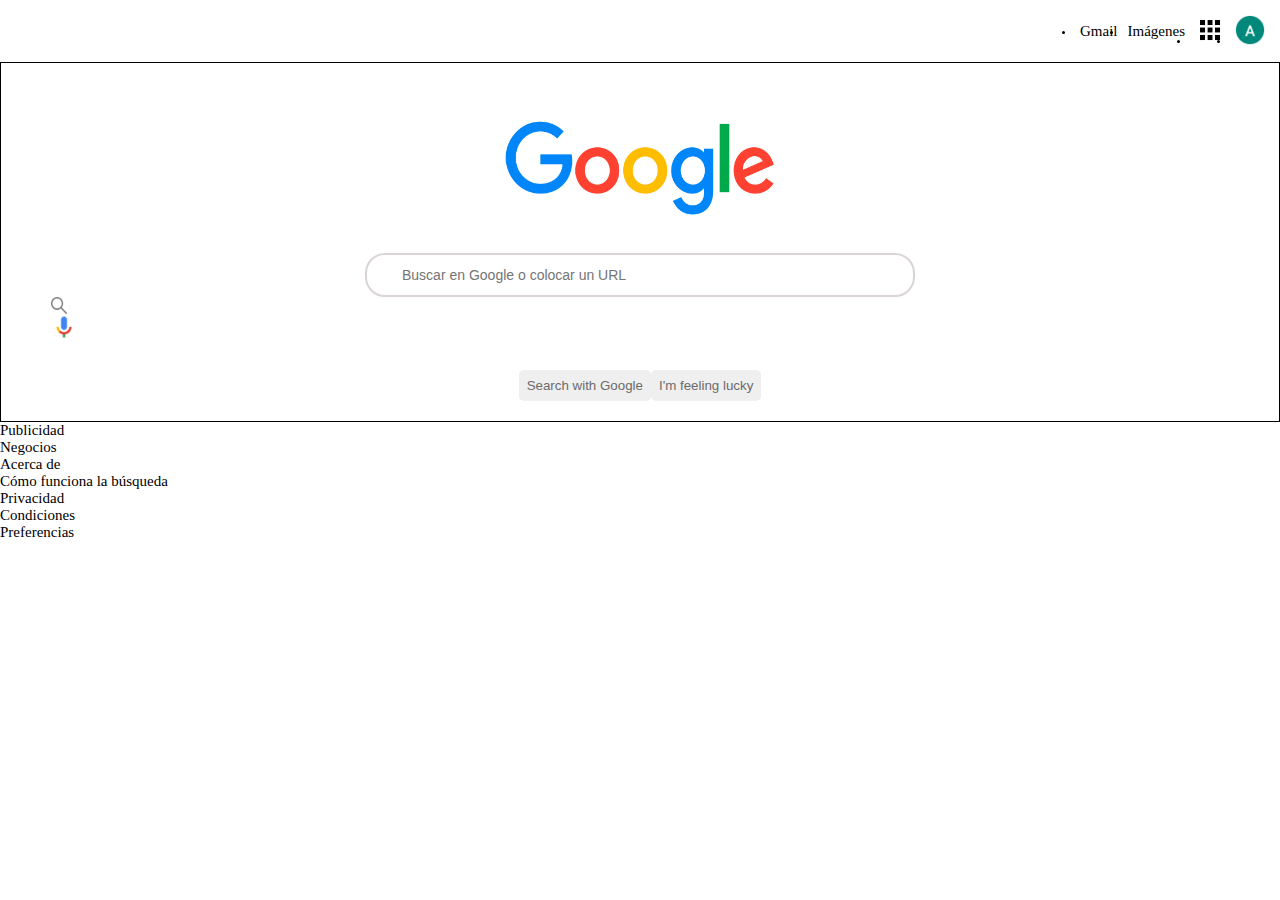
==== curso/index.html @ 4ea75701 "chore: :white_check_mark: create project" ====
<!DOCTYPE html>
<html lang="en">
<head>
    <meta charset="UTF-8">
    <meta http-equiv="X-UA-Compatible" content="IE=edge">
    <meta name="viewport" content="width=device-width, initial-scale=1.0">
    <title>Google</title>
    <link rel="stylesheet" href="./style.css">
</head>
<body>

    <header>
        <nav class="container-header">
            <ul class="lista-header">
                <li class="item-header"><a href="">Gmail</a></li>
                <li class="item-header"><a href="">Imágenes</a></li>
                <li class="item-header"><img class="img-app" src="../images/aplicaciones.png" alt="ícono"></li>
                <li class="item-header"><img class="img-app" src="../images/usuario.png" alt="ícono de tu cuenta"></li>
            </ul>
        </nav>
    </header>

    <section>
        <div class="container-buscador">
            <img class="img-google" src="../images/logo.png" alt="Logo de Google">
            <div class="container-input">
                <input type="text" placeholder="Buscar en Google o colocar un URL">
                
            </div>
            <img class="img-search" src="../images/search.png" alt="Imagen de buscar">
            <img class="img-microphone" src="../images/google-voice.png" alt="Imagen de micrófono de Google">
            <div class="container-btn">
                <button class="btn-search">Search with Google</button>
                <button class="btn-search" >I'm feeling lucky</button>
            </div>
        </div>
    </section>

    <footer>
        <nav class="container-izquierda">
            <ul>
                <li><a href="">Publicidad</a></li>
                <li><a href="">Negocios</a></li>
                <li><a href="">Acerca de</a></li>
                <li><a href="">Cómo funciona la búsqueda</a></li>
            </ul> 
        </nav>
        <nav class="container-derecha">
            <ul>
                <li><a href="">Privacidad</a></li>
                <li><a href="">Condiciones</a></li>
                <li><a href="">Preferencias</a></li>
            </ul> 
        </nav>
    </footer>

</body>
</html>
---- curso/style.css ----
*{
    box-sizing: border-box;
    margin: 0;
    padding: 0;
}
html{
    font-size: 62.5%;
}
/* img{
    width: 50%;
} */
.lista-header{
    display: flex;
    align-items: center;
    justify-content: right;
    text-decoration: none;
    padding: 10px;
}
.item-header{
    padding: 5px;
}
a{
    text-decoration: none;
    color: black;
    font-size: 1.5rem;
}
.img-app{
    height: 100%;
    width: 100%;
    width: 30px;
}
.img-google{
    width: 270px;
    height: 160px;
    margin: 5px auto ;
}
.container-buscador{
    display: flex;
    flex-direction: column;
    justify-content: center;
    border: 1px solid black;
    padding: 20px 50px;
}
.container-input{
    display: flex;
    justify-content: center;
}
input{
    width: 550px;
    height: 44px;
    border-radius: 20px;
    border: rgb(218, 212, 212) solid 2px;
    padding: 15px;
    font-size: 1.4rem;
    padding-left: 35px;
}
.img-search{
    width: 1.6rem;
    height: 1.7rem;
    /* position: relative;
    top: 14px;
    right: 548px;  */
}
.img-microphone{
    width: 26px;
    /* position: relative;
    top: 7px ;
    right: 55px; */
}
.container-btn{
    display: flex;
    justify-content: center;
    padding-top: 30px;
}
.btn-search{
    padding: 8px;
    border: none;
    border-radius: 5px;
    color: rgb(107, 107, 107);
}
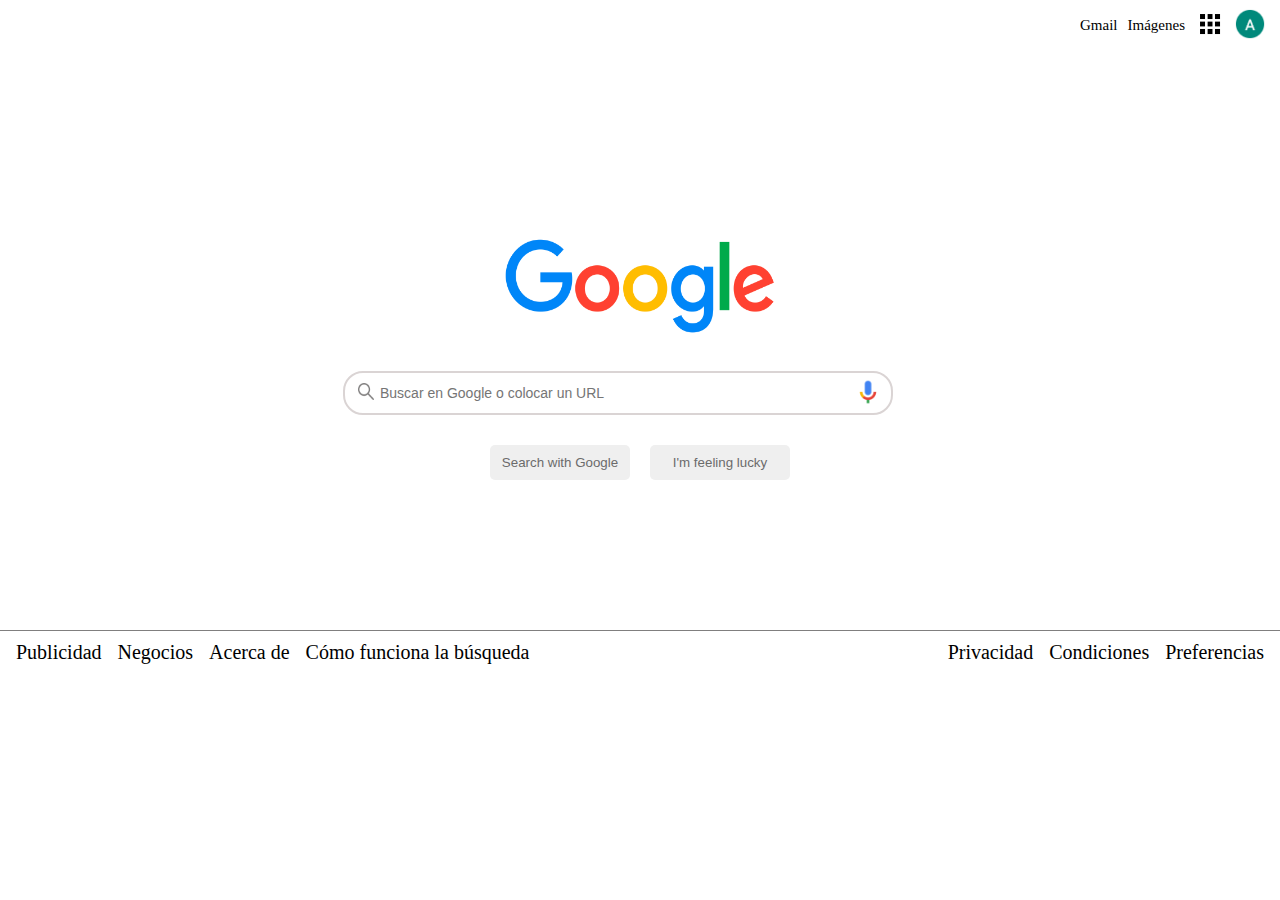
==== commit 26e1a71c: "chore: :zap: finish challenge" ====
--- a/curso/index.html
+++ b/curso/index.html
@@ -1,58 +1,74 @@
 <!DOCTYPE html>
 <html lang="en">
-<head>
-    <meta charset="UTF-8">
-    <meta http-equiv="X-UA-Compatible" content="IE=edge">
-    <meta name="viewport" content="width=device-width, initial-scale=1.0">
+  <head>
+    <meta charset="UTF-8" />
+    <meta http-equiv="X-UA-Compatible" content="IE=edge" />
+    <meta name="viewport" content="width=device-width, initial-scale=1.0" />
     <title>Google</title>
-    <link rel="stylesheet" href="./style.css">
-</head>
-<body>
-
+    <link rel="stylesheet" href="./style.css" />
+  </head>
+  <body>
     <header>
-        <nav class="container-header">
-            <ul class="lista-header">
-                <li class="item-header"><a href="">Gmail</a></li>
-                <li class="item-header"><a href="">Imágenes</a></li>
-                <li class="item-header"><img class="img-app" src="../images/aplicaciones.png" alt="ícono"></li>
-                <li class="item-header"><img class="img-app" src="../images/usuario.png" alt="ícono de tu cuenta"></li>
-            </ul>
-        </nav>
+      <nav class="container-header">
+        <ul class="lista-header">
+          <li class="item-header"><a class="aheader" href="">Gmail</a></li>
+          <li class="item-header"><a class="aheader" href="">Imágenes</a></li>
+          <li class="item-header">
+            <img class="img-app" src="../images/aplicaciones.png" alt="ícono" />
+          </li>
+          <li class="item-header">
+            <img
+              class="img-app"
+              src="../images/usuario.png"
+              alt="ícono de tu cuenta"
+            />
+          </li>
+        </ul>
+      </nav>
     </header>
 
     <section>
-        <div class="container-buscador">
-            <img class="img-google" src="../images/logo.png" alt="Logo de Google">
-            <div class="container-input">
-                <input type="text" placeholder="Buscar en Google o colocar un URL">
-                
-            </div>
-            <img class="img-search" src="../images/search.png" alt="Imagen de buscar">
-            <img class="img-microphone" src="../images/google-voice.png" alt="Imagen de micrófono de Google">
-            <div class="container-btn">
-                <button class="btn-search">Search with Google</button>
-                <button class="btn-search" >I'm feeling lucky</button>
-            </div>
+      <div class="container-buscador">
+        <img class="img-google" src="../images/logo.png" alt="Logo de Google" />
+        <div class="container-input">
+          <input type="text" placeholder="Buscar en Google o colocar un URL" />
+          <img
+            class="img-search"
+            src="../images/search.png"
+            alt="Imagen de buscar"
+          />
+          <img
+            class="img-microphone"
+            src="../images/google-voice.png"
+            alt="Imagen de micrófono de Google"
+          />
         </div>
+        <div class="container-btn">
+          <button class="btn-search btn1">Search with Google</button>
+          <button class="btn-search btn2">I'm feeling lucky</button>
+        </div>
+      </div>
     </section>
 
     <footer>
-        <nav class="container-izquierda">
-            <ul>
-                <li><a href="">Publicidad</a></li>
-                <li><a href="">Negocios</a></li>
-                <li><a href="">Acerca de</a></li>
-                <li><a href="">Cómo funciona la búsqueda</a></li>
-            </ul> 
-        </nav>
-        <nav class="container-derecha">
-            <ul>
-                <li><a href="">Privacidad</a></li>
-                <li><a href="">Condiciones</a></li>
-                <li><a href="">Preferencias</a></li>
-            </ul> 
-        </nav>
+      <div class="container-footer">
+        
+          <ul class="lista lista-footer1">
+            <li class="item-footer item1">
+              <a href="https://www.nationalgeographic.com.es/animales/perros"
+                >Publicidad</a
+              >
+            </li>
+            <li class="item-footer"><a class="afooter" href="">Negocios</a></li>
+            <li class="item-footer"><a class="afooter" href="">Acerca de</a></li>
+            <li class="item-footer"><a class="afooter" href="">Cómo funciona la búsqueda</a></li>
+          </ul>
+          <ul class="lista lista-footer2">
+            <li class="item-footer "><a class="afooter" href="">Privacidad</a></li>
+            <li class="item-footer"><a class="afooter" href="">Condiciones</a></li>
+            <li class="item-footer"><a class="afooter" href="">Preferencias</a></li>
+          </ul>
+      </div>
     </footer>
-
-</body>
-</html>+  </body>
+</html>
--- a/curso/style.css
+++ b/curso/style.css
@@ -10,18 +10,23 @@
     width: 50%;
 } */
 .lista-header{
+    height: 5rem;
     display: flex;
     align-items: center;
     justify-content: right;
     text-decoration: none;
     padding: 10px;
+    
 }
 .item-header{
     padding: 5px;
+    list-style: none;
 }
 a{
     text-decoration: none;
     color: black;
+}
+.aheader{
     font-size: 1.5rem;
 }
 .img-app{
@@ -35,10 +40,10 @@
     margin: 5px auto ;
 }
 .container-buscador{
+    height: 58rem;
     display: flex;
     flex-direction: column;
     justify-content: center;
-    border: 1px solid black;
     padding: 20px 50px;
 }
 .container-input{
@@ -46,7 +51,7 @@
     justify-content: center;
 }
 input{
-    width: 550px;
+    width: 55rem;
     height: 44px;
     border-radius: 20px;
     border: rgb(218, 212, 212) solid 2px;
@@ -57,15 +62,16 @@
 .img-search{
     width: 1.6rem;
     height: 1.7rem;
-    /* position: relative;
-    top: 14px;
-    right: 548px;  */
+    position: relative;
+    top: 1.2rem;
+    right: 53.5rem;
 }
 .img-microphone{
-    width: 26px;
-    /* position: relative;
-    top: 7px ;
-    right: 55px; */
+    width: 2.8rem;
+    height: 2.8rem;
+    position: relative;
+    top: 0.7rem;
+    right: 5.5rem;
 }
 .container-btn{
     display: flex;
@@ -73,8 +79,63 @@
     padding-top: 30px;
 }
 .btn-search{
+    width:14rem;
+    height: 3.5rem;
     padding: 8px;
     border: none;
     border-radius: 5px;
     color: rgb(107, 107, 107);
 }
+.btn1{
+    margin-right: 1rem;
+}
+.btn2{
+    margin-left: 1rem;
+}
+/*footer*/
+.container-footer{
+    display: flex;
+    flex-direction:row ;
+    font-size: 2rem;
+    padding-top: 1.6rem;
+    padding-bottom: 1.6rem;
+    border-top: 1px solid rgb(128, 127, 127);
+}
+.lista{
+    display: flex;
+    flex-direction: row;
+    list-style: none;
+    width: 50%;
+    line-height: 1rem;
+}
+.lista-footer1{
+    justify-content: start;
+}
+.lista-footer2{
+    justify-content: end;
+}
+.item-footer{
+    margin-right: 1.6rem;
+}
+.item1{
+    margin-left: 1.6rem;
+}
+
+
+/* .lista-footer1{
+    display: inline-block;
+    border: 0.1rem solid black;
+    width: 50%;
+    /* display: flex;
+    flex-direction: row; */
+    /* list-style: none;
+}
+.lista-footer2{
+    display: inline-block;
+    /* display: flex;
+    flex-direction: row; */
+    /* list-style: none;
+}
+.item-footer{
+    display: inline-block;
+}  */